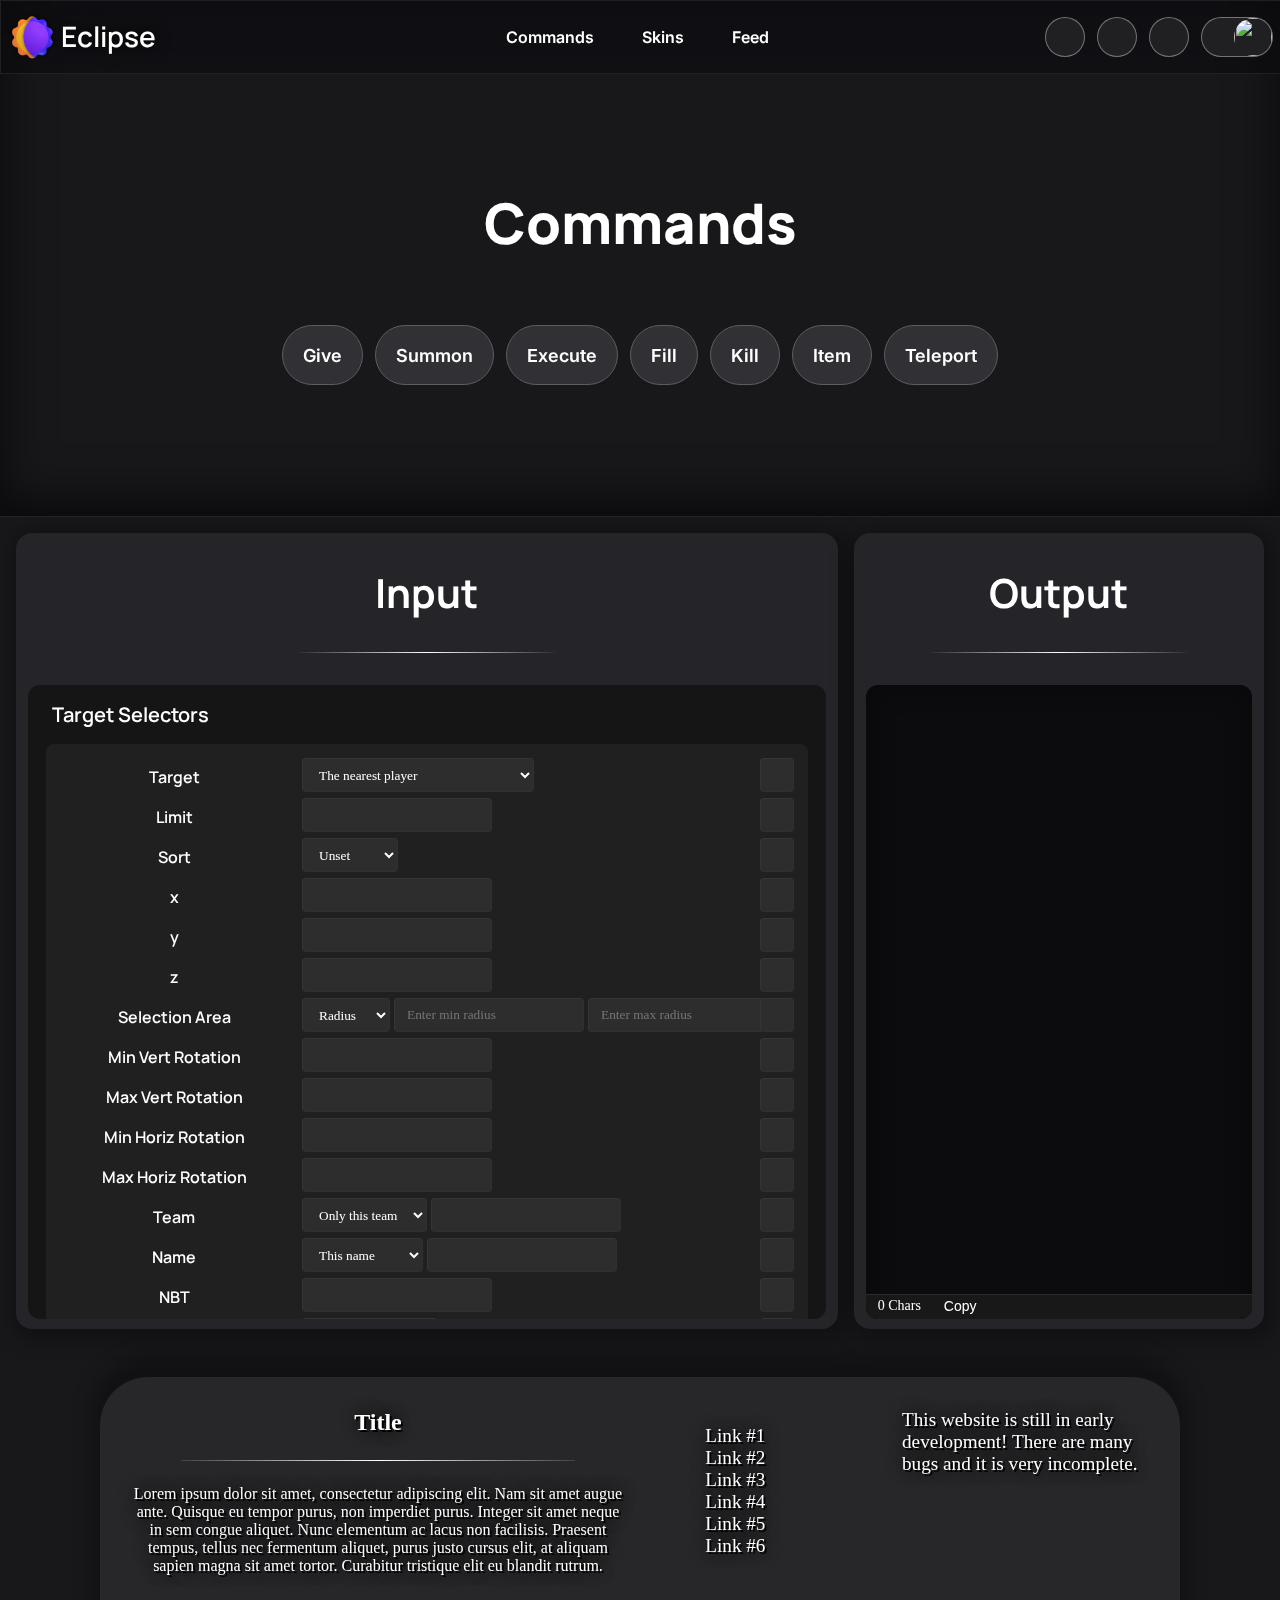
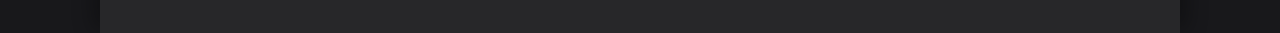
==== index.html @ 97fd84b8 "Commit" ====
<!DOCTYPE html>
<html lang="en">
<head>
  <!-- Meta -->
  <meta charset="UTF-8">
  <meta name="viewport" content="width=device-width, initial-scale=1.0">
  <meta name="description" content="Minecraft: Command Generators, Skins, Servers, Texture Pack and More!">
  <meta name="author" content="Alexander499">
  <meta name="keywords" content="Minecraft, Commands, Skins, Servers, Mods, Modpacks, Tools, Text, JSON, Tellraw, Give">

  <!-- Tab -->
  <title>Eclipse</title>
  <link rel="shortcut icon" href="images/Eclipse Logo.png" type="image/x-icon">

  <!-- Fonts -->
  <link rel="preconnect" href="https://fonts.googleapis.com">
  <link rel="preconnect" href="https://fonts.gstatic.com" crossorigin>
  <link href="https://fonts.googleapis.com/css2?family=Inter:wght@100..900&display=swap" rel="stylesheet">
  <link href="https://fonts.googleapis.com/css2?family=Manrope:wght@200..800&display=swap" rel="stylesheet">

  <!-- Styles -->
  <link rel="stylesheet" href="styles/general.css">
  <link rel="stylesheet" href="styles/header.css">
  <link rel="stylesheet" href="styles/hero-section.css">
  <link rel="stylesheet" href="styles/footer.css">
  <link rel="stylesheet" href="styles/flyout.css">
  <link rel="stylesheet" href="styles/style.css">

  <!-- Lists -->
  <script src="lists/flyout-content.js" defer></script>
  <script src="lists/items.js" defer></script>

  <!-- Scripts -->
  <script src="scripts/toggle-custom-input.js" defer></script>
  <script src="scripts/item-input.js" defer></script>
  <script src="scripts/textarea.js" defer></script>
  <script src="scripts/flyout.js" defer></script>
  <script src="scripts/score-objectives-box.js" defer></script>
  <script src="scripts/command-generation.js" defer></script>
  <script src="scripts/script.js" defer></script>

  <!-- No Script -->
  <noscript>Either you have disabled JavaScript or your browser doesn't support it. Get a new Browser like Google Chrome, Microsoft Edge, Safari, Mozilla Firefox, Opera</noscript>
</head>
<body>
  <header>
    <div class="header-content">
      <div class="header-left">
        <button>
          <img src="images/Eclipse Logo.png">
          <p>Eclipse</p>
        </button>
      </div>
      <div class="header-center">
        <div class="header-center-button-selected"><a>Commands</a></div>
        <div><a>Skins</a></div>
        <div><a>Feed</a></div>
      </div>
      <div class="header-right">
        <button class="header-right-button"><p>&#xEA8F;</p></button>
        <button class="header-right-button"><p>&#xF6FA;</p></button>
        <button class="header-right-button"><p>&#xE793;</p></button>
        <button class="profile-and-navigation-button">
          <div class="profile-and-navigation-button-icon"><p>&#xE700;</p></div>
          <div class="profile-and-navigation-button-skin-image-container">
            <img src="https://minotar.net/helm/846e879e7c35462d8c9d8831bbb843b9/100.png">
          </div>
        </button>
      </div>
    </div>
  </header>
  <main>
    <div class="hero-section">
      <h1>Commands</h1>
      <div>
        <div><button><p>Give</p></button></div>
        <div><button><p>Summon</p></button></div>
        <div><button><p>Execute</p></button></div>
        <div><button><p>Fill</p></button></div>
        <div><button><p>Kill</p></button></div>
        <div><button><p>Item</p></button></div>
        <div><button><p>Teleport</p></button></div>
      </div>
    </div>
    <div class="main-section">
      <div class="command-input-section">
        <h2>Input</h2>
        <div class="separator"></div>
        <div class="input-inner">
          <h3>Target Selectors</h3>
          <div>
            <div>
              <div class="input-inner-category-name"><p>Target</p></div>
              <div class="input-inner-category-input">
                <select id="dropdownTarget" onchange="toggleCustomInputTarget()">
                  <option value="theNearestPlayer">The nearest player</option>
                  <option value="aRandomPlayer">A random player</option>
                  <option value="allPlayers">All players</option>
                  <option value="allEntities">All Entities</option>
                  <option value="theEntityExecutingTheCommand">The entity executing the command</option>
                  <option value="playerName">Player name</option>
                </select>
                <input type="text" id="inputTarget" class="input-inner-category-input-input" placeholder="Enter player name">
              </div>
              <button class="input-inner-category-info segoe-fluent-icons" onclick="toggleFlyout('targetSelectors.target')">&#xE897;</button>
            </div>
            <div>
              <div class="input-inner-category-name"><p>Limit</p></div>
              <div class="input-inner-category-input"><input id="inputLimit" type="number"></div>
              <button class="input-inner-category-info segoe-fluent-icons" onclick="toggleFlyout('targetSelectors.limit')">&#xE897;</button>
            </div>
            <div>
              <div class="input-inner-category-name"><p>Sort</p></div>
              <div class="input-inner-category-input">
                <select id="dropdownSort">
                  <option value="unset">Unset</option>
                  <option value="nearest">Nearest</option>
                  <option value="furthest">Furthest</option>
                  <option value="random">Random</option>
                  <option value="arbitrary">Arbitrary</option>
                </select>
              </div>
              <button class="input-inner-category-info segoe-fluent-icons" onclick="toggleFlyout('targetSelectors.sort')">&#xE897;</button>
            </div>
            <div>
              <div class="input-inner-category-name"><p>x</p></div>
              <div class="input-inner-category-input"><input id="inputX" type="number"></div>
              <button class="input-inner-category-info segoe-fluent-icons" onclick="toggleFlyout('targetSelectors.x')">&#xE897;</button>
            </div>
            <div>
              <div class="input-inner-category-name"><p>y</p></div>
              <div class="input-inner-category-input"><input id="inputY" type="number"></div>
              <button class="input-inner-category-info segoe-fluent-icons" onclick="toggleFlyout('targetSelectors.y')">&#xE897;</button>
            </div>
            <div>
              <div class="input-inner-category-name"><p>z</p></div>
              <div class="input-inner-category-input"><input id="inputZ" type="number"></div>
              <button class="input-inner-category-info segoe-fluent-icons" onclick="toggleFlyout('targetSelectors.z')">&#xE897;</button>
            </div>
            <div>
              <div class="input-inner-category-name"><p>Selection Area</p></div>
              <div class="input-inner-category-input">
                <select id="dropdownSelectionArea" onchange="toggleCustomInputSelectionArea()">
                  <option value="radius">Radius</option>
                  <option value="volume">Volume</option>
                </select>
                <input type="number" id="inputSelectionArea" class="input-inner-category-input-input" placeholder="Enter min radius">
                <input type="number" id="inputSelectionAreaTwo" class="input-inner-category-input-input" placeholder="Enter max radius">
                <input type="number" id="inputSelectionAreaThree" class="input-inner-category-input-input" placeholder="Enter positive x direction">
                <input type="number" id="inputSelectionAreaFour" class="input-inner-category-input-input" placeholder="Enter positive y direction">
                <input type="number" id="inputSelectionAreaFive" class="input-inner-category-input-input" placeholder="Enter positive z direction">
              </div>
              <button class="input-inner-category-info segoe-fluent-icons" onclick="toggleFlyout('')">&#xE897;</button>
            </div>
            <div>
              <div class="input-inner-category-name"><p>Min Vert Rotation</p></div>
              <div class="input-inner-category-input"><input id="inputMinVertRotation" type="number"></div>
              <button class="input-inner-category-info segoe-fluent-icons" onclick="toggleFlyout('')">&#xE897;</button>
            </div>
            <div>
              <div class="input-inner-category-name"><p>Max Vert Rotation</p></div>
              <div class="input-inner-category-input"><input id="inputMaxVertRotation" type="number"></div>
              <button class="input-inner-category-info segoe-fluent-icons" onclick="toggleFlyout('')">&#xE897;</button>
            </div>
            <div>
              <div class="input-inner-category-name"><p>Min Horiz Rotation</p></div>
              <div class="input-inner-category-input"><input id="inputMinHorizRotation" type="number"></div>
              <button class="input-inner-category-info segoe-fluent-icons" onclick="toggleFlyout('')">&#xE897;</button>
            </div>
            <div>
              <div class="input-inner-category-name"><p>Max Horiz Rotation</p></div>
              <div class="input-inner-category-input"><input id="inputMaxHorizRotation" type="number"></div>
              <button class="input-inner-category-info segoe-fluent-icons" onclick="toggleFlyout('')">&#xE897;</button>
            </div>
            <div>
              <div class="input-inner-category-name"><p>Team</p></div>
              <div class="input-inner-category-input">
                <select id="dropdownTeam">
                  <option value="onlyThisTeam">Only this team</option>
                  <option value="notThisTeam">Not this team</option>
                  <option value="onAnyTeam">On any team</option>
                  <option value="notAnyTeam">Not any team</option>
                </select>
                <div class="input-inner-category-input"><input id="inputTeam" type="text"></div>
              </div>
              <button class="input-inner-category-info segoe-fluent-icons" onclick="toggleFlyout('')">&#xE897;</button>
            </div>
            <div>
              <div class="input-inner-category-name"><p>Name</p></div>
              <div class="input-inner-category-input">
                <select id="dropdownName">
                  <option value="thisName">This name</option>
                  <option value="notThisName">Not this name</option>
                </select>
                <div class="input-inner-category-input"><input id="inputName" type="text"></div>
              </div>
              <button class="input-inner-category-info segoe-fluent-icons" onclick="toggleFlyout('')">&#xE897;</button>
            </div>
            <div>
              <div class="input-inner-category-name"><p>NBT</p></div>
              <div class="input-inner-category-input"><input id="inputNbt" type="text"></div>
              <button class="input-inner-category-info segoe-fluent-icons" onclick="toggleFlyout('')">&#xE897;</button>
            </div>
            <div>
              <div class="input-inner-category-name"><p>Game Mode</p></div>
              <div class="input-inner-category-input">
                <select id="dropdownGameMode" onchange="toggleCustomInputGameMode()">
                  <option value="anyGameMode">Any game mode</option>
                  <option value="survival">Survival</option>
                  <option value="creative">Creative</option>
                  <option value="adventure">Adventure</option>
                  <option value="spectator">Spectator</option>
                </select>
                <label id="checkboxGameMode" class="checkbox-container">
                  <input type="checkbox" id="inputGameMode" class="input-inner-category-input-input">
                  <span class="checkmark"></span>
                  <p>Invert</p>
                </label>
              </div>
              <button class="input-inner-category-info segoe-fluent-icons" onclick="toggleFlyout('')">&#xE897;</button>
            </div>
            <div>
              <div class="input-inner-category-name"><p>Min XP Level</p></div>
              <div class="input-inner-category-input"><input id="inputMinXpLevel" type="number"></div>
              <button class="input-inner-category-info segoe-fluent-icons" onclick="toggleFlyout('')">&#xE897;</button>
            </div>
            <div>
              <div class="input-inner-category-name"><p>Max XP Level</p></div>
              <div class="input-inner-category-input"><input id="inputMaxXpLevel" type="number"></div>
              <button class="input-inner-category-info segoe-fluent-icons" onclick="toggleFlyout('')">&#xE897;</button>
            </div>
            <div>
              <div class="input-inner-category-name"><p>Advancements</p></div>
              <div class="input-inner-category-input"><input id="inputAdvancements" type="text"></div>
              <button class="input-inner-category-info segoe-fluent-icons" onclick="toggleFlyout('')">&#xE897;</button>
            </div>
            <div>
              <div class="input-inner-category-name"><p>Tags</p></div>
              <div class="input-inner-category-input"><input id="inputTags" type="text"></div>
              <button class="input-inner-category-info segoe-fluent-icons" onclick="toggleFlyout('')">&#xE897;</button>
            </div>
            <div>
              <div class="input-inner-category-name"><p>Predicates</p></div>
              <div class="input-inner-category-input"><input id="inputPredicates" type="text"></div>
              <button class="input-inner-category-info segoe-fluent-icons" onclick="toggleFlyout('')">&#xE897;</button>
            </div>
            <div>
              <div class="input-inner-category-name"><p>Score Objectives</p></div>
              <div class="input-inner-category-input">
                <button id="addScoreObjectivesBoxButton" class="input-inner-category-input-button segoe-fluent-icons">&#xE710;</button>
              </div>
              <button class="input-inner-category-info segoe-fluent-icons" onclick="toggleFlyout('')">&#xE897;</button>
            </div>
            <div id="scoreObjectivesBoxContainer" class="score-objectives-box-main"></div>
          </div>
          <h3>Item</h3>
          <div class="command-input-section-item">
            <div>
              <div class="input-inner-category-name"><p>Item</p></div>
              <div class="input-inner-category-input">
                <select id="dropdownItem" onchange="toggleCustomInputSort()"></select>
              </div>
              <button class="input-inner-category-info segoe-fluent-icons" onclick="toggleFlyout('item.item')">&#xE897;</button>
            </div>
            <div>
              <div class="input-inner-category-name"><p>Count</p></div>
              <div class="input-inner-category-input"><input id="inputCount" type="number"></div>
              <button class="input-inner-category-info segoe-fluent-icons" onclick="toggleFlyout('item.count')">&#xE897;</button>
            </div>
            <div>
              <div class="input-inner-category-name"><p>Max Stack Size</p></div>
              <div class="input-inner-category-input"><input id="inputMaxStackSize" type="number"></div>
              <button class="input-inner-category-info segoe-fluent-icons" onclick="toggleFlyout('item.maxStackSize')">&#xE897;</button>
            </div>
            <div>
              <div class="input-inner-category-name"><p>Custom Name</p></div>
              <div class="input-inner-category-input"><input id="inputCustomName" type="text"></div>
              <button class="input-inner-category-info segoe-fluent-icons" onclick="toggleFlyout('')">&#xE897;</button>
            </div>
            <div>
              <div class="input-inner-category-name"><p>Item Name</p></div>
              <div class="input-inner-category-input"><input id="inputItemName" type="text"></div>
              <button class="input-inner-category-info segoe-fluent-icons" onclick="toggleFlyout('')">&#xE897;</button>
            </div>
            <div>
              <div class="input-inner-category-name"><p>Lore Name</p></div>
              <div class="input-inner-category-input"><input id="inputLoreName" type="text"></div>
              <button class="input-inner-category-info segoe-fluent-icons" onclick="toggleFlyout('')">&#xE897;</button>
            </div>
            <div>
              <div class="input-inner-category-name"><p>Max Damage</p></div>
              <div class="input-inner-category-input"><input id="inputMaxDamage" type="text"></div>
              <button class="input-inner-category-info segoe-fluent-icons" onclick="toggleFlyout('')">&#xE897;</button>
            </div>
            <div>
              <div class="input-inner-category-name"><p>Damage</p></div>
              <div class="input-inner-category-input"><input id="inputDamage" type="text"></div>
              <button class="input-inner-category-info segoe-fluent-icons" onclick="toggleFlyout('')">&#xE897;</button>
            </div>
            <div>
              <div class="input-inner-category-name"><p>Repair Cost</p></div>
              <div class="input-inner-category-input"><input id="inputRepairCost" type="text"></div>
              <button class="input-inner-category-info segoe-fluent-icons" onclick="toggleFlyout('')">&#xE897;</button>
            </div>
            <div>
              <div class="input-inner-category-name"><p>Unbreakable</p></div>
              <div class="input-inner-category-input">
                <select id="dropdownUnbreakable">
                  <option value="unset">Unset</option>
                  <option value="unset">True</option>
                  <option value="false">False</option>
                </select>
              </div>
              <button class="input-inner-category-info segoe-fluent-icons" onclick="toggleFlyout('')">&#xE897;</button>
            </div>
            <div>
              <div class="input-inner-category-name"><p>Show In Tooltip</p></div>
              <div class="input-inner-category-input">
                <select id="dropdownShowInTooltip">
                  <option value="unset">Unset</option>
                  <option value="unset">True</option>
                  <option value="false">False</option>
                </select>
              </div>
              <button class="input-inner-category-info segoe-fluent-icons" onclick="toggleFlyout('')">&#xE897;</button>
            </div>
            <div>
              <div class="input-inner-category-name"><p>Fire Resistant</p></div>
              <div class="input-inner-category-input">
                <select id="dropdownFireResistant">
                  <option value="unset">Unset</option>
                  <option value="unset">True</option>
                  <option value="false">False</option>
                </select>
              </div>
              <button class="input-inner-category-info segoe-fluent-icons" onclick="toggleFlyout('')">&#xE897;</button>
            </div>
            <div>
              <div class="input-inner-category-name"><p>Rarity</p></div>
              <div class="input-inner-category-input">
                <select id="dropdownRarity">
                  <option value="unset">Unset</option>
                  <option value="common">Common</option>
                  <option value="uncommon">Uncommon</option>
                  <option value="rare">Rare</option>
                  <option value="epic">Epic</option>
                </select>
              </div>
              <button class="input-inner-category-info segoe-fluent-icons" onclick="toggleFlyout('')">&#xE897;</button>
            </div>
            <div>
              <div class="input-inner-category-name"><p>Custom Model Data</p></div>
              <div class="input-inner-category-input"><input id="inputCustomModelData" type="text"></div>
              <button class="input-inner-category-info segoe-fluent-icons" onclick="toggleFlyout('')">&#xE897;</button>
            </div>
            <div>
              <div class="input-inner-category-name"><p>Custom Data</p></div>
              <div class="input-inner-category-input"><input id="inputCustomData" type="text"></div>
              <button class="input-inner-category-info segoe-fluent-icons" onclick="toggleFlyout('')">&#xE897;</button>
            </div>
            <div>
              <div class="input-inner-category-name"><p>Hide Tooltip</p></div>
              <div class="input-inner-category-input">
                <select id="dropdownHideTooltip">
                  <option value="unset">Unset</option>
                  <option value="unset">True</option>
                  <option value="false">False</option>
                </select>
              </div>
              <button class="input-inner-category-info segoe-fluent-icons" onclick="toggleFlyout('')">&#xE897;</button>
            </div>
            <div>
              <div class="input-inner-category-name"><p>Hide Additional Tooltip</p></div>
              <div class="input-inner-category-input">
                <select id="dropdownHideAdditionalTooltip">
                  <option value="unset">Unset</option>
                  <option value="unset">True</option>
                  <option value="false">False</option>
                </select>
              </div>
              <button class="input-inner-category-info segoe-fluent-icons" onclick="toggleFlyout('')">&#xE897;</button>
            </div>
            <div>
              <div class="input-inner-category-name"><p>Can Place On</p></div>
              <div class="input-inner-category-input"><input id="inputCanPlaceOn" type="text"></div>
              <button class="input-inner-category-info segoe-fluent-icons" onclick="toggleFlyout('')">&#xE897;</button>
            </div>
            <div>
              <div class="input-inner-category-name"><p>Can Break</p></div>
              <div class="input-inner-category-input"><input id="inputCanBreak" type="text"></div>
              <button class="input-inner-category-info segoe-fluent-icons" onclick="toggleFlyout('')">&#xE897;</button>
            </div>
            <div>
              <div class="input-inner-category-name"><p>Enchantments</p></div>
              <div class="input-inner-category-input"><input id="inputEnchantments" type="text"></div>
              <button class="input-inner-category-info segoe-fluent-icons" onclick="toggleFlyout('')">&#xE897;</button>
            </div>
            <div>
              <div class="input-inner-category-name"><p>Food</p></div>
              <div class="input-inner-category-input"><input id="inputFood" type="text"></div>
              <button class="input-inner-category-info segoe-fluent-icons" onclick="toggleFlyout('')">&#xE897;</button>
            </div>
            <div>
              <div class="input-inner-category-name"><p>Jukebox Playable</p></div>
              <div class="input-inner-category-input"><input id="inputJukeboxPlayable" type="text"></div>
              <button class="input-inner-category-info segoe-fluent-icons" onclick="toggleFlyout('')">&#xE897;</button>
            </div>
            <div>
              <div class="input-inner-category-name"><p>Tool</p></div>
              <div class="input-inner-category-input"><input id="inputTool" type="text"></div>
              <button class="input-inner-category-info segoe-fluent-icons" onclick="toggleFlyout('')">&#xE897;</button>
            </div>
            <div>
              <div class="input-inner-category-name"><p>Attribute Modifiers</p></div>
              <div class="input-inner-category-input"><input id="inputAttributeModifiers" type="text"></div>
              <button class="input-inner-category-info segoe-fluent-icons" onclick="toggleFlyout('')">&#xE897;</button>
            </div>
            <div>
              <div class="input-inner-category-name"><p>Block State</p></div>
              <div class="input-inner-category-input"><input id="inputBlockState" type="text"></div>
              <button class="input-inner-category-info segoe-fluent-icons" onclick="toggleFlyout('')">&#xE897;</button>
            </div>
            <!-- More item options. -->
          </div>
        </div>
      </div>
      <div class="command-output-section">
        <h2>Output</h2>
        <div class="separator"></div>
        <div class="output-inner">
          <textarea id="outputTextarea" disabled oninput="updateCharCount()" maxlength="32500"></textarea>
          <div class="output-inner-bottom">
            <p id="charCountOutput">0 Chars</p>
            <button id="copyOutputButton" onClick="copyOutput()">
              <p class="segoe-fluent-icons">&#xE8C8;</p>
              <p>Copy</p>
            </button>
          </div>
        </div>
      </div>
    </div>
  </main>
  <footer>
    <div class="footer-about">
      <h2>Title</h2>
      <div class="footer-separator"></div>
      <p>Lorem ipsum dolor sit amet, consectetur adipiscing elit. Nam sit amet augue ante. Quisque eu tempor purus, non imperdiet purus. Integer sit amet neque in sem congue aliquet. Nunc elementum ac lacus non facilisis. Praesent tempus, tellus nec fermentum aliquet, purus justo cursus elit, at aliquam sapien magna sit amet tortor. Curabitur tristique elit eu blandit rutrum.</p>
    </div>
    <div class="footer-links">
      <div><a>Link #1</a></div>
      <div><a>Link #2</a></div>
      <div><a>Link #3</a></div>
      <div><a>Link #4</a></div>
      <div><a>Link #5</a></div>
      <div><a>Link #6</a></div>
    </div>
    <div class="footer-information">
      <p>This website is still in early development! There are many bugs and it is very incomplete.</p>
    </div>
  </footer>
  <div id="flyout" class="flyout">
    <div id="flyoutContent" class="flyout-content"></div>
    <div class="flyout-buttons">
      <button id="flyoutLinkContent"><a target="_blank">Learn more</a></button>
      <button onclick="hideFlyout()">Close</button>
    </div>
  </div>
</body>
</html>
---- styles/general.css ----
* {
  margin: 0;
  padding: 0;
  z-index: 10;
  outline: none;
}

.segoe-fluent-icons {
  font-family: Segoe Fluent Icons;
}

body {
  background-color: #18181b;
  color: white;
}
---- styles/header.css ----
header {
  z-index: 15;
  position: fixed;
  height: 72px;
  width: 100%;
  backdrop-filter: blur(20px) saturate(2) brightness(0.67);
  background: var(--color-base-050);
  border: 1px;
  border-color: #202023;
  border-style: solid;
  display: flex;
  justify-content: center;
  overflow-x: scroll;
  overflow-y: hidden;
}

header::-webkit-scrollbar {
  height: 8px;
}

.header-content {
  height: 72px;
  width: min(100%, 1280px);
  display: flex;
  justify-content: space-between;
}

.header-content > div {
  display: flex;
}

.header-left {
  width: 228px;
}

.header-left > button {
  display: flex;
  background-color: transparent;
  border: none;
  margin-left: 8px;
  transition-duration: 500ms;
}

.header-left > button:hover {
  transform: scale(1.05);
}

.header-left > button:active {
  transform: scale(0.95);
}

.header-left > button > img {
  height: 48px;
  width: 48px;
  margin-top: 12px;
  transition-duration: 500ms;
}

.header-left > button:hover > img {
  transform: rotate(-25deg);
}

.header-left > button > p {
  color: white;
  font-family: Manrope;
  font-size: 28px;
  font-weight: 600;
  margin-top: 16px;
  margin-left: 4px;
  text-shadow: 0 0 16px black;
}

.header-center {
  width: 500px;
  display: flex;
  flex-direction: row;
  justify-content: center;
}

.header-center > div {
  height: 40px;
  padding: 0 16px;
  border-radius: 20px;
  margin: 16px 8px;
  transition-duration: 200ms;
}

.header-center a {
  font-family: Inter;
  color: white;
  font-weight: 600;
  font-size: 16px;
  line-height: 40px;
  cursor: pointer;
}

.header-center > div::after {
  height: 2px;
  width: 0;
  margin-top: -4px;
  margin-left: 50%;
  background-color: white;
  content: "";
  display: block;
  border-radius: 4px;
  transition-duration: 200ms;
}

.header-center > div:hover::after {
  width: 16px;
  margin-left: calc(50% - 8px);
}

.header-center > div:active::after {
  width: 24px;
  margin-left: calc(50% - 12px);
}

.header-right {
  margin-top: 16px;
  margin-right: 8px;
}

.header-right-button {
  height: 40px;
  width: 40px;
  margin-right: 12px;
  background-color: #202023;
  border-radius: 20px;
  border: rgba(200, 200, 200, 0.5) 1px solid;
  cursor: pointer;
  transition-duration: 200ms;
}

.header-right-button > p {
  color: white;
  font-family: Segoe Fluent Icons;
  font-size: 16px;
}

.profile-and-navigation-button {
  height: 40px;
  width: 72px;
  background-color: #202023;
  border-radius: 20px;
  border: rgba(200, 200, 200, 0.5) 1px solid;
  display: flex;
  justify-content: space-between;
  cursor: pointer;
  transition-duration: 200ms;
}

.profile-and-navigation-button-icon {
  color: white;
  font-family: Segoe Fluent Icons;
  font-size: 16px;
  margin-top: 12px;
  margin-left: 12px;
}

.profile-and-navigation-button-skin-image-container > img {
  height: 38px;
  width: 38px;
  border-radius: 50%;
}

.profile-and-navigation-button:hover,
.header-right-button:hover {
  transform: scale(1.1);
}

.profile-and-navigation-button:active,
.header-right-button:active {
  transform: scale(0.95);
}
---- styles/hero-section.css ----
.hero-section {
  height: 460px;
  padding-top: 56px;
  /* background: linear-gradient(175deg, rgba(82,0,91,1) 0%, rgba(67,0,91,1) 23%, rgba(0,129,140,1) 100%); */
  background-image: url("https://ccdn.g-portal.com/blog_graphic_minecraft_kirsch_3_87fea89966.png");
  background-position: center; /* Center the image */
  background-repeat: no-repeat; /* Do not repeat the image */
  background-size: cover; /* Resize the background image to cover the entire container */
  backdrop-filter: blur(20px);
  border-bottom-color: rgba(39, 39, 39, 0.9);
  border-bottom-width: 1px;
  border-bottom-style: solid;
  box-shadow: inset 0px -12px 50px 0 rgba(0,0,0,0.67);
}

.hero-section h1 {
  text-align: center;
  font-size: 56px;
  font-family: Manrope;
  font-weight: 900;
  margin-top: 128px;
}

.hero-section > div {
  display: flex;
  flex-direction: row;
  justify-content: center;
  margin-top: 64px;
  overflow: auto;
}

.hero-section > div > div > button {
  height: 60px;
  border-radius: 30px;
  border-width: 1px;
  border-style: solid;
  border-color: #5c5c62;
  padding: 0 20px;
  margin: 0 6px;
  background-color: #303035;
  transition-duration: 200ms;
}

.hero-section > div > div > button:hover {
  background-color: #4d4d57;
  cursor: pointer;
}

.hero-section > div > div > button:active {
  background-color: #18181b;
}

.hero-section > div > div > button > p {
  color: white;
  font-size: 18px;
  font-weight: 600;
  font-family: Inter;
}
---- styles/footer.css ----
footer {
    height: 192px;
    width: min(calc(100% - 264px), calc(1280px - 264px));
    margin-left: max(100px, calc((100% - 1280px + 200px) / 2));
    background: url("https://skinmc.net/img/headers/bubbletea.jpg");
    background-position: bottom; /* Center the image */
    background-repeat: no-repeat; /* Do not repeat the image */
    background-size: cover; /* Resize the background image to cover the entire container */
    background-color: #272729;
    margin-top: 32px;
    border-radius: 48px 48px 0 0;
    box-shadow: 0px -12px 20px 8px rgba(0,0,0,0.3);
    padding: 32px;
    display: flex;
    font-family: Minecraft;
    cursor: default;
}

.footer-about {
  width: 50%;
  text-align: center;
}

.footer-separator {
  height: 1px;
  width: 80%;
  margin: 24px 10%;
  background: linear-gradient(359deg, rgba(255,255,255,0) 0%, rgba(255,255,255,1) 50%, rgba(255,255,255,0) 100%);
}

.footer-links {
  font-size: 120%;
  width: 20%;
  margin-top: 16px;
  margin-left: 8%;
}

.footer-links a:hover {
  text-decoration: underline;
  cursor: pointer;
}

.footer-information {
  width: 25%;
  font-size: 120%;
}

footer p,
footer h2,
footer a {
  text-shadow: 2px 2px 0 black, 0 0 16px black;
}

footer p::selection,
footer h2::selection,
footer a::selection {
  background: rgba(173, 216, 230, 0.1);
}
---- styles/flyout.css ----
.flyout {
    width: 248px;
    position: fixed;
    bottom: 24px;
    left: 50%;
    border-width: 1px;
    border-style: solid;
    border-top-color: #353535;
    border-right-color: #303030;
    border-bottom-color: #303030;
    border-left-color: #353535;
    background-color: #2e2e2e;
    box-shadow: 0 0 10px rgba(0,0,0,0.1);
    color: white;
    border-radius: 8px;
    font-family: Segoe UI;
    z-index: 1000;
    display: none;
    transform: translateX(-50%) scale(0);
    transition: transform 0.3s ease;
}

.flyout.show {
    display: block;
    transform: translateX(-50%) scale(1);
}

.flyout::before {
    position: absolute;
    top: -10px;
    left: 50%;
    transform: translateX(-50%);
    border-width: 10px;
    border-style: solid;
    border-color: transparent transparent #fff transparent;
    z-index: 1001;
}

.flyout-buttons {
  margin-left: 8px;
  margin-bottom: 12px;
  margin-top: 12px;
}

.flyout button {
  height: 32px;
  width: calc(50% - 12px);
  margin-left: 4px;
  border-width: 1px;
  border-style: solid;
  border-top-color: #353535;
  border-right-color: #303030;
  border-bottom-color: #303030;
  border-left-color: #353535;
  background-color: #3a3a3a;
  color: white;
  border-radius: 8px;
  padding-left: 10px;
  padding-right: 14px;
  transition-duration: 200ms;
}

.flyout button:hover {
  background-color: #414141;
}

.flyout button:active {
  background-color: #272727;
}

.flyout a {
  color: white;
  text-decoration: none;
}

.flyout-content {
  width: calc(100% - 24px);
  margin-top: 6px;
  margin-left: 12px;
}
---- styles/style.css ----
.main-section {
  width: 100%;
  display: flex;
  margin-top: 16px;
  padding-bottom: 16px;
}

.main-section > div {
  border-radius: 16px;
  background-color: #242429;
  box-shadow: 4px 4px 20px 8px rgba(0,0,0,0.3);
}

.command-input-section {
  height: calc(100vh - 72px - 32px);
  width: 66.7vw;
  margin-left: 16px;
  margin-right: 8px;
}

.command-output-section {
  height: calc(100vh - 72px - 32px);
  width: 33.3vw;
  margin-left: 8px;
  margin-right: 16px;
}

.main-section > div > h2 {
  text-align: center;
  font-size: 40px;
  font-family: Manrope;
  font-weight: 700;
  margin-top: 32px;
  margin-bottom: 32px;
}

.main-section > div .separator {
  height: 1px;
  width: 20vw;
  background: linear-gradient(355deg, rgba(255,255,255,0) 0%, rgba(255,255,255,1) 50%, rgba(255,255,255,0) 100%);
  margin-left: auto;
  margin-right: auto;
}

.output-inner {
  height: calc(100% - 137px - 25px);
  width: calc(100% - 24px);
  background-color: #0c0c0e;
  margin-top: 32px;
  margin-left: 12px;
  border-radius: 12px;
  box-shadow: inset 0px 0px 20px 10px rgba(0,0,0,0.2);
}

.output-inner > textarea {
  border-radius: 12px;
  border: none;
  height: calc(100% - 29px - 12px);
  width: 100%;
  background-color: transparent;
  resize: none;
  color: white;
  font-family: Consolas;
  font-size: 20px;
  padding-top: 12px;
}

.output-inner-bottom {
  height: 24px;
  width: 100%;
  background-color: #181818;
  border-bottom-right-radius: 12px;
  border-bottom-left-radius: 12px;
  border-top-width: 1px;
  border-top-style: solid;
  border-top-color: #2b2b2b;
  display: flex;
  align-items: center;
  font-size: 14px;
  font-family: Segoe UI;
}

.output-inner-bottom > p {
  padding-bottom: 3px;
  padding-left: 12px;
}

.output-inner-bottom > button {
  border: none;
  height: 100%;
  display: flex;
  text-align: center;
  background-color: transparent;
  cursor: pointer;
  color: white;
  align-items: center;
  margin-left: 8px;
  padding-bottom: 2px;
  font-size: 14px;
  transition-duration: 100ms;
}

.output-inner-bottom > button:hover {
  margin-left: 6px;
  font-size: 15px;
}

.output-inner-bottom > button:active {
  margin-left: 8px;
  font-size: 14px;
}

.output-inner-bottom > button p:not(.segoe-fluent-icons)  {
  margin-left: 4px;
}

.input-inner {
  height: calc(100% - 137px - 25px);
  width: calc(100% - 24px);
  background-color: #151515;
  margin-top: 32px;
  margin-left: 12px;
  border-radius: 12px;
  overflow: auto;
}

.input-inner h3 {
  text-align: left;
  font-size: 20px;
  font-family: Manrope;
  font-weight: 600;
  padding-top: 16px;
  margin-left: 24px;
  margin-bottom: 16px;
}

.input-inner > div {
  height: auto;
  width: calc(100% - 24px - 12px);
  background-color: #202020;
  margin-left: 18px;
  border-radius: 8px;
  padding-top: 12px;
  padding-bottom: 12px;
}

.input-inner > div > div:not(.score-objectives-box) {
  display: flex;
}

.input-inner-category-name {
  width: 256px;
  height: 40px;
}

.input-inner-category-name p {
  text-align: center;
  font-size: 16px;
  font-family: Manrope;
  font-weight: 600;
  padding-top: 10px;
}

.input-inner-category-input {
  width: calc(100% - 256px - 48px);
  height: 40px;
  display: flex;
}

.input-inner-category-input > input,
.input-inner-category-input > select {
  height: 32px;
  margin-top: 2px;
  border-width: 1px;
  border-style: solid;
  border-top-color: #353535;
  border-right-color: #303030;
  border-bottom-color: #303030;
  border-left-color: #353535;
  background-color: #2d2d2d;
  color: white;
  border-radius: 4px;
  padding-left: 12px;
  padding-right: 12px;
  font-family: Segoe UI;
  transition-duration: 200ms;
}

.input-inner-category-input > input::-webkit-outer-spin-button,
.input-inner-category-input > input::-webkit-inner-spin-button {
    -webkit-appearance: none;
}

.input-inner-category-input > select {
  height: 34px;
  margin-right: 4px;
}

option {
  background-color: #2d2d2d;
}

.input-inner-category-input-input {
  display: none;
  margin-right: 4px;
}

.input-inner-category-info {
  height: 34px;
  width: 34px;
  margin-top: 2px;
  border-width: 1px;
  border-style: solid;
  border-top-color: #353535;
  border-right-color: #303030;
  border-bottom-color: #303030;
  border-left-color: #353535;
  background-color: #2d2d2d;
  color: white;
  border-radius: 4px;
  padding-left: 10px;
  padding-right: 14px;
  transition-duration: 200ms;
}

.input-inner-category-input > input:hover,
.input-inner-category-input > select:hover,
.input-inner-category-info:hover,
.input-inner-category-input-button:hover,
.score-objectives-box-input-inner-category-info:hover,
.score-objectives-box-input-inner-category-other:hover {
  background-color: #323232;
}

.input-inner-category-input > input:active,
.input-inner-category-input > select:active,
.input-inner-category-info:active,
.input-inner-category-input-button:active,
.score-objectives-box-input-inner-category-info:active,
.score-objectives-box-input-inner-category-other:active {
  background-color: #272727;
}

/* Style the custom checkbox */
.input-inner-category-input .checkmark {
  display: inline-block;
  width: 20px;
  height: 20px;
  border: 1px solid #999999;
  background-color: transparent;
  cursor: pointer;
  vertical-align: middle;
  position: relative;
  border-radius: 4px;
  margin-top: 6px;
  margin-left: 4px;
  transition-duration: 200ms;
}

/* Style the checked state */
.input-inner-category-input input[type=checkbox]:checked + .checkmark {
  background-color: #4cc2ff;
  border: 1px hidden #999999;
  width: 22px;
  height: 22px;
}

/* Hide the checkmark by default */
.input-inner-category-input .checkmark:after {
  content: "";
  position: absolute;
  display: none;
}

/* Show the checkmark when checked */
.input-inner-category-input input[type=checkbox]:checked + .checkmark:after {
  display: block;
}

/* Style the checkmark icon */
.input-inner-category-input .checkmark:after {
  left: 8px;
  top: 5px;
  width: 4px;
  height: 9px;
  border: solid black;
  border-width: 0 1px 1px 0;
  transform: rotate(45deg);
}

.checkbox-container {
  display: none;
}

.checkbox-container p {
  font-family: Segoe UI;
  margin-top: 6px;
  margin-left: 8px;
}

.input-inner-category-input-button {
  height: 34px;
  width: 34px;
  margin-top: 2px;
  border-width: 1px;
  border-style: solid;
  border-top-color: #353535;
  border-right-color: #303030;
  border-bottom-color: #303030;
  border-left-color: #353535;
  background-color: #2d2d2d;
  color: white;
  border-radius: 4px;
  padding-left: 10px;
  padding-right: 14px;
  transition-duration: 200ms;
}

.score-objectives-box-main {
  margin-left: 256px;
}

.score-objectives-box {
  width: 253px;
  height: 120px;
  display: flex;
  margin-right: 6px;
  background-color: red;
  padding-left: 8px;
  padding-right: 8px;
  padding-top: 6px;
  border-radius: 4px;
  border-width: 1px;
  border-style: solid;
  border-top-color: #353535;
  border-right-color: #303030;
  border-bottom-color: #303030;
  border-left-color: #353535;
  background-color: #222222;
}

.score-objectives-box > div {
  display: block;
}

.score-objectives-box > div > div {
  display: flex;
  height: 38px;
}

.score-objectives-box-input-inner-category-input {
  width: 223px;
  height: 40px;
  display: flex;
}


.score-objectives-box-input-inner-category-input > input{
  height: 32px;
  margin-top: 2px;
  border-width: 1px;
  border-style: solid;
  border-top-color: #353535;
  border-right-color: #303030;
  border-bottom-color: #303030;
  border-left-color: #353535;
  background-color: #2d2d2d;
  color: white;
  border-radius: 4px;
  padding-left: 12px;
  padding-right: 12px;
  font-family: Segoe UI;
  transition-duration: 200ms;
}

.score-objectives-box-input-inner-category-input > input::-webkit-outer-spin-button,
.score-objectives-box-input-inner-category-input > input::-webkit-inner-spin-button {
    -webkit-appearance: none;
}

.score-objectives-box-input-inner-category-info,
.score-objectives-box-input-inner-category-other {
  width: 34px;
  margin-top: 2px;
  border-width: 1px;
  border-style: solid;
  border-top-color: #353535;
  border-right-color: #303030;
  border-bottom-color: #303030;
  border-left-color: #353535;
  background-color: #2d2d2d;
  color: white;
  border-radius: 4px;
  padding-left: 10px;
  padding-right: 14px;
  transition-duration: 200ms;
}

.score-objectives-box-input-inner-category-info {
  height: 34px;
  margin-left: -42px;
}

.score-objectives-box-input-inner-category-other {
  height: 53px;
  margin-left: 4px;
  margin-bottom: 2px;
}

@media (max-width: 1248px) {
  .main-section {
    display: block;
  }

  .main-section > div {
    width: calc(100vw - 42px);
    padding-top: 0.01mm;
    margin-left: 16px;
    margin-right: 16px;
  }

  .command-input-section {
    height: calc(60vh - 40px);
  }
  
  .command-output-section {
    height: calc(40vh - 40px);
    margin-top: 16px;
  }
}

.command-input-section-item {
  margin-bottom: 16px
}
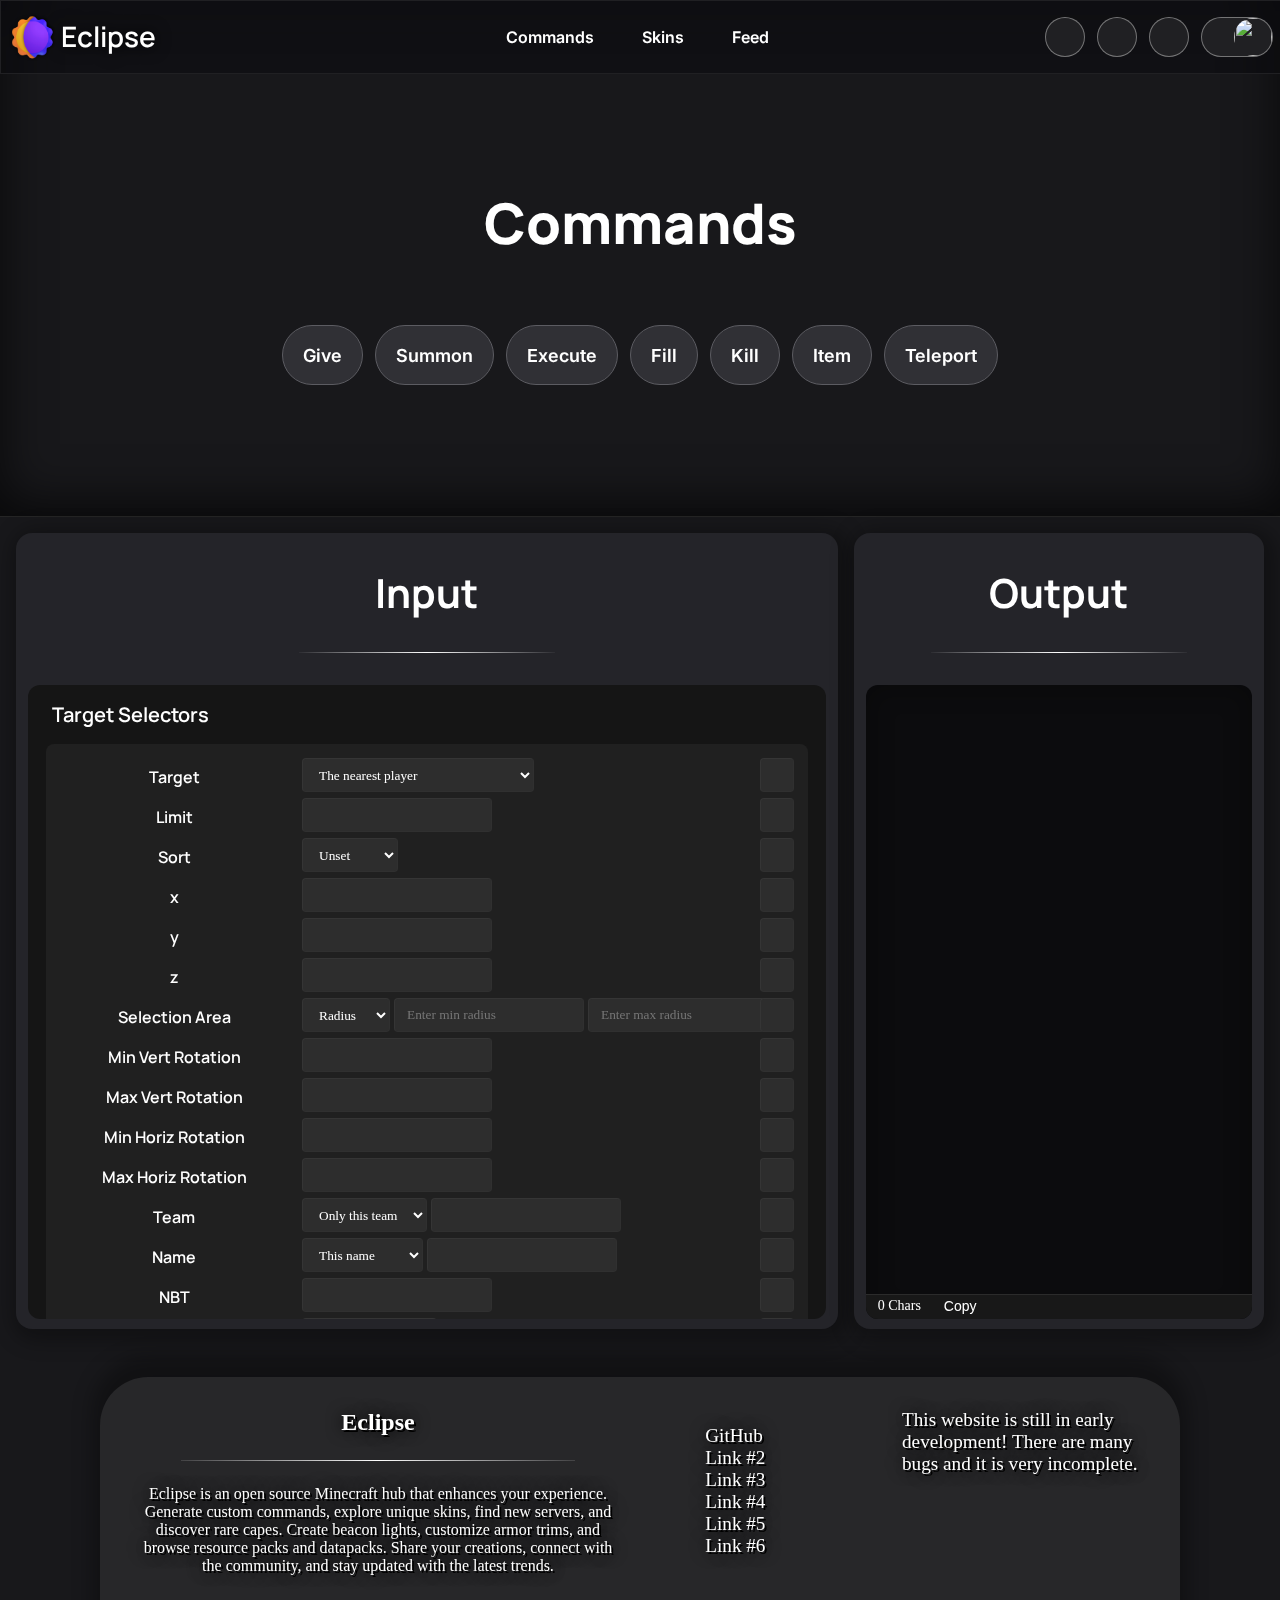
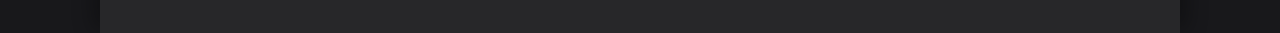
==== commit b25b2526: "Commit" ====
--- a/index.html
+++ b/index.html
@@ -10,7 +10,7 @@
 
   <!-- Tab -->
   <title>Eclipse</title>
-  <link rel="shortcut icon" href="images/Eclipse Logo.png" type="image/x-icon">
+  <link rel="shortcut icon" href="images/eclipse-logo.png" type="image/x-icon">
 
   <!-- Fonts -->
   <link rel="preconnect" href="https://fonts.googleapis.com">
@@ -47,7 +47,7 @@
     <div class="header-content">
       <div class="header-left">
         <button>
-          <img src="images/Eclipse Logo.png">
+          <img src="images/eclipse-logo.png">
           <p>Eclipse</p>
         </button>
       </div>
@@ -442,12 +442,14 @@
   </main>
   <footer>
     <div class="footer-about">
-      <h2>Title</h2>
+      <h2>Eclipse</h2>
       <div class="footer-separator"></div>
-      <p>Lorem ipsum dolor sit amet, consectetur adipiscing elit. Nam sit amet augue ante. Quisque eu tempor purus, non imperdiet purus. Integer sit amet neque in sem congue aliquet. Nunc elementum ac lacus non facilisis. Praesent tempus, tellus nec fermentum aliquet, purus justo cursus elit, at aliquam sapien magna sit amet tortor. Curabitur tristique elit eu blandit rutrum.</p>
+      <p>
+        Eclipse is an open source Minecraft hub that enhances your experience. Generate custom commands, explore unique skins, find new servers, and discover rare capes. Create beacon lights, customize armor trims, and browse resource packs and datapacks. Share your creations, connect with the community, and stay updated with the latest trends.
+      </p>
     </div>
     <div class="footer-links">
-      <div><a>Link #1</a></div>
+      <div><a href="https://github.com/Alexander-499/eclipse">GitHub</a></div>
       <div><a>Link #2</a></div>
       <div><a>Link #3</a></div>
       <div><a>Link #4</a></div>
--- a/styles/footer.css
+++ b/styles/footer.css
@@ -35,6 +35,10 @@
   margin-left: 8%;
 }
 
+.footer-links a:visited {
+  color: white;
+}
+
 .footer-links a:hover {
   text-decoration: underline;
   cursor: pointer;
@@ -49,6 +53,8 @@
 footer h2,
 footer a {
   text-shadow: 2px 2px 0 black, 0 0 16px black;
+  color: white;
+  text-decoration: none;
 }
 
 footer p::selection,
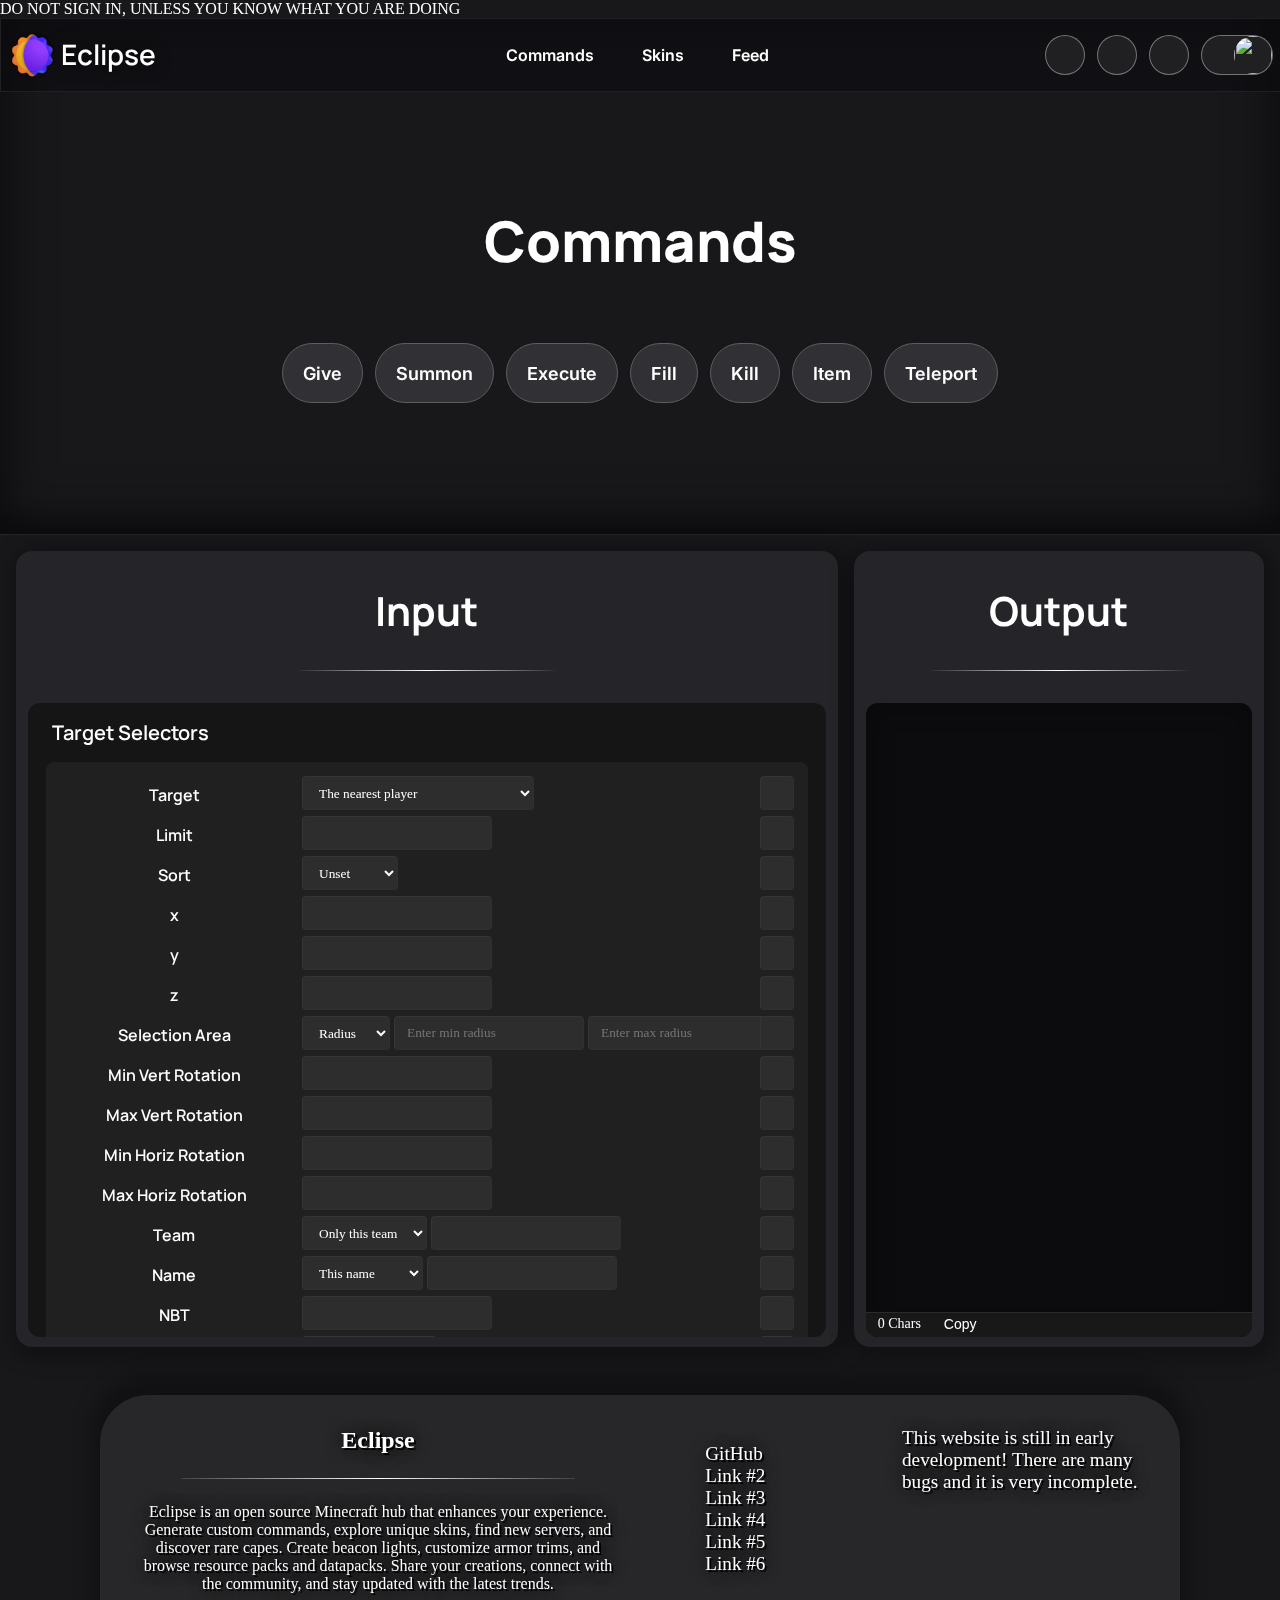
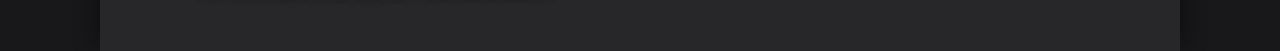
==== commit 70a81615: "Commit" ====
--- a/index.html
+++ b/index.html
@@ -31,6 +31,7 @@
   <script src="lists/items.js" defer></script>
 
   <!-- Scripts -->
+  <script src="https://apis.google.com/js/platform.js" async defer></script>
   <script src="scripts/toggle-custom-input.js" defer></script>
   <script src="scripts/item-input.js" defer></script>
   <script src="scripts/textarea.js" defer></script>
@@ -42,6 +43,9 @@
   <!-- No Script -->
   <noscript>Either you have disabled JavaScript or your browser doesn't support it. Get a new Browser like Google Chrome, Microsoft Edge, Safari, Mozilla Firefox, Opera</noscript>
 </head>
+<meta name="google-signin-client_id" content="277266757368-8safuf3q1u7167oo6chhggrvrhgna4u0.apps.googleusercontent.com">
+<div class="g-signin2" data-onsuccess="onSignIn"></div>
+<p>DO NOT SIGN IN, UNLESS YOU KNOW WHAT YOU ARE DOING</p>
 <body>
   <header>
     <div class="header-content">
--- a/styles/hero-section.css
+++ b/styles/hero-section.css
@@ -2,7 +2,7 @@
   height: 460px;
   padding-top: 56px;
   /* background: linear-gradient(175deg, rgba(82,0,91,1) 0%, rgba(67,0,91,1) 23%, rgba(0,129,140,1) 100%); */
-  background-image: url("https://ccdn.g-portal.com/blog_graphic_minecraft_kirsch_3_87fea89966.png");
+  background-image: url("https://iili.io/dY0Elql.png");
   background-position: center; /* Center the image */
   background-repeat: no-repeat; /* Do not repeat the image */
   background-size: cover; /* Resize the background image to cover the entire container */
--- a/styles/footer.css
+++ b/styles/footer.css
@@ -2,7 +2,7 @@
     height: 192px;
     width: min(calc(100% - 264px), calc(1280px - 264px));
     margin-left: max(100px, calc((100% - 1280px + 200px) / 2));
-    background: url("https://skinmc.net/img/headers/bubbletea.jpg");
+    background: url("https://iili.io/dY0Eas4.jpg");
     background-position: bottom; /* Center the image */
     background-repeat: no-repeat; /* Do not repeat the image */
     background-size: cover; /* Resize the background image to cover the entire container */
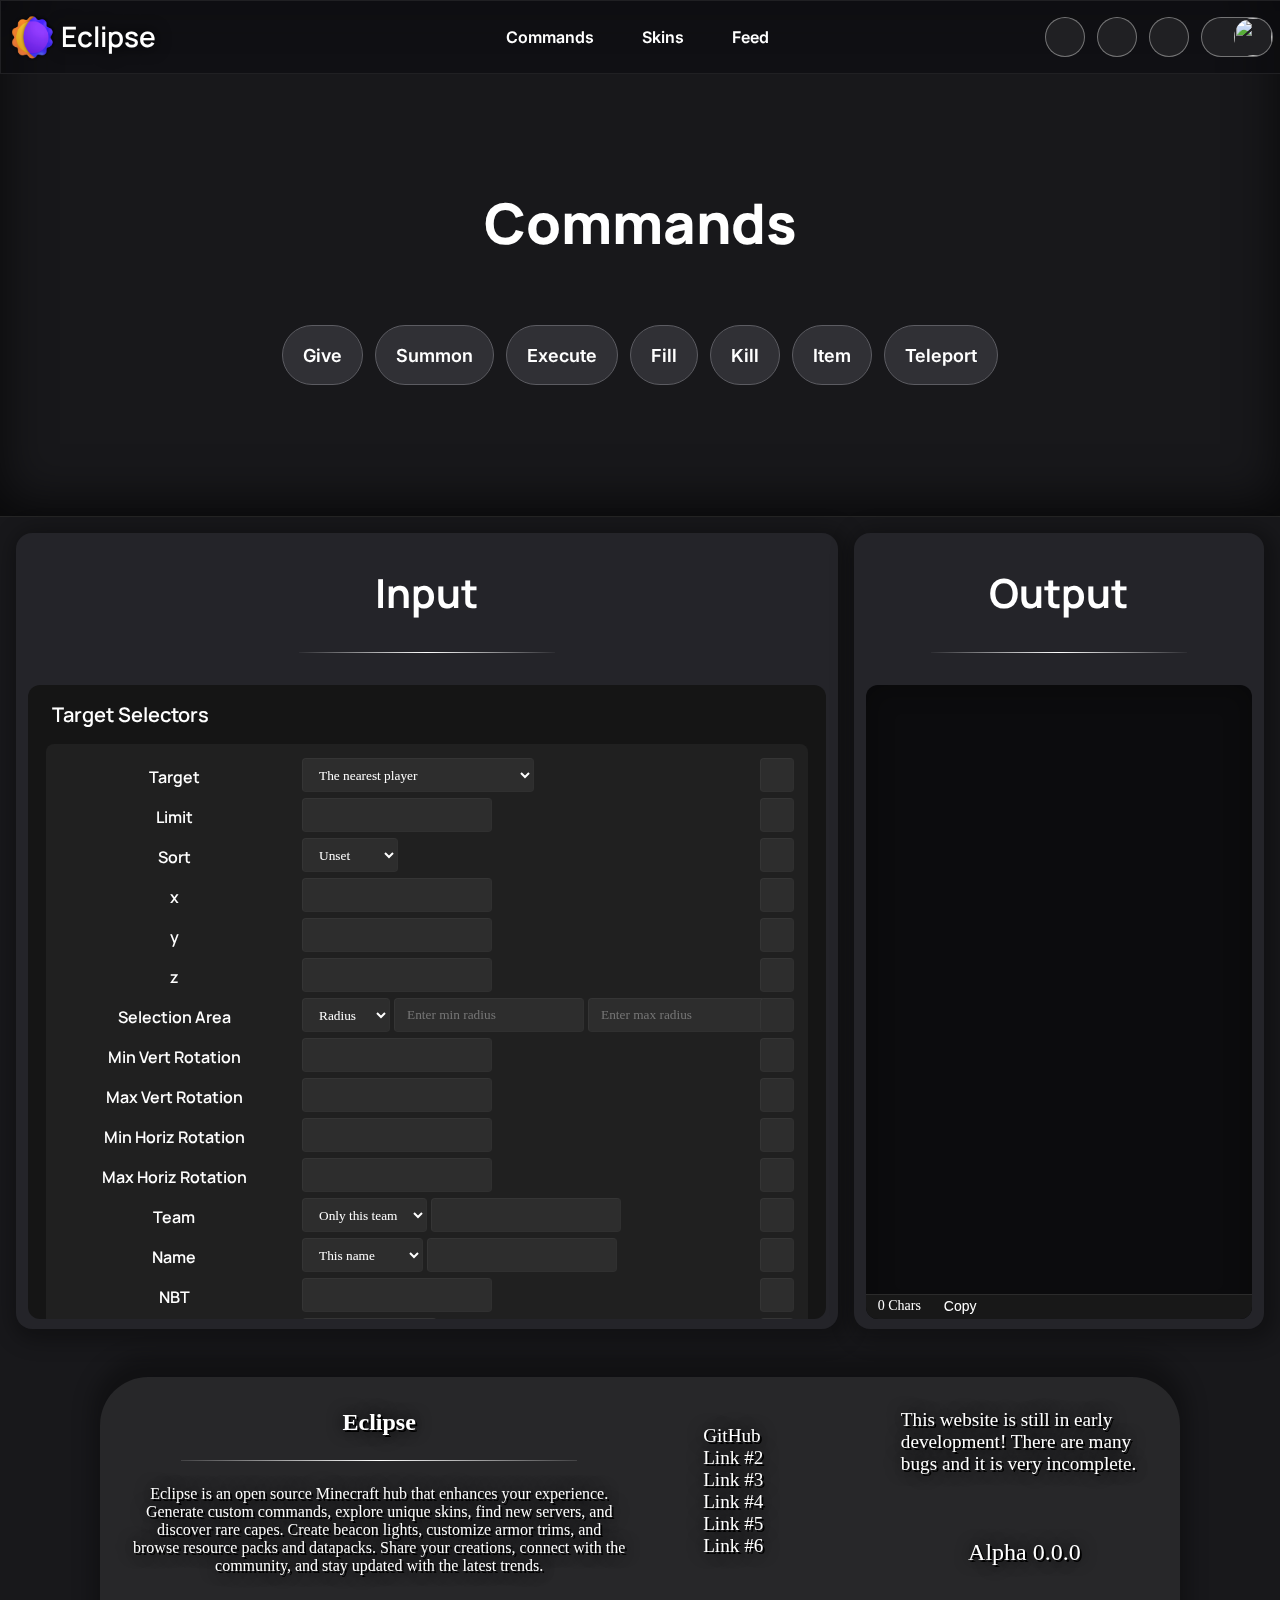
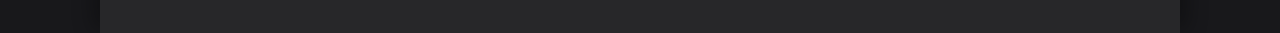
==== commit 4ace12c6: "Commit" ====
--- a/index.html
+++ b/index.html
@@ -43,9 +43,9 @@
   <!-- No Script -->
   <noscript>Either you have disabled JavaScript or your browser doesn't support it. Get a new Browser like Google Chrome, Microsoft Edge, Safari, Mozilla Firefox, Opera</noscript>
 </head>
-<meta name="google-signin-client_id" content="277266757368-8safuf3q1u7167oo6chhggrvrhgna4u0.apps.googleusercontent.com">
+<!-- <meta name="google-signin-client_id" content="277266757368-8safuf3q1u7167oo6chhggrvrhgna4u0.apps.googleusercontent.com">
 <div class="g-signin2" data-onsuccess="onSignIn"></div>
-<p>DO NOT SIGN IN, UNLESS YOU KNOW WHAT YOU ARE DOING</p>
+<p>DO NOT SIGN IN, UNLESS YOU KNOW WHAT YOU ARE DOING</p>--> 
 <body>
   <header>
     <div class="header-content">
@@ -462,6 +462,7 @@
     </div>
     <div class="footer-information">
       <p>This website is still in early development! There are many bugs and it is very incomplete.</p>
+      <p class="footer-version">Alpha 0.0.0</p>
     </div>
   </footer>
   <div id="flyout" class="flyout">
--- a/styles/footer.css
+++ b/styles/footer.css
@@ -1,11 +1,11 @@
 footer {
-    height: 192px;
-    width: min(calc(100% - 264px), calc(1280px - 264px));
-    margin-left: max(100px, calc((100% - 1280px + 200px) / 2));
+    height: max(192px, calc((1280px - 100vw) / 1.5), calc((720px - 100vw) / 1));
+    width: min(calc(100% - 66px), calc(1280px - 264px));
+    margin-left: max(1px, calc((100% - 1280px + 200px) / 2));
     background: url("https://iili.io/dY0Eas4.jpg");
-    background-position: bottom; /* Center the image */
-    background-repeat: no-repeat; /* Do not repeat the image */
-    background-size: cover; /* Resize the background image to cover the entire container */
+    background-position: bottom;
+    background-repeat: no-repeat;
+    background-size: inherit;
     background-color: #272729;
     margin-top: 32px;
     border-radius: 48px 48px 0 0;
@@ -32,7 +32,7 @@
   font-size: 120%;
   width: 20%;
   margin-top: 16px;
-  margin-left: 8%;
+  margin-left: 6vw;
 }
 
 .footer-links a:visited {
@@ -49,6 +49,12 @@
   font-size: 120%;
 }
 
+.footer-version {
+  text-align: center;
+  font-size: 24px;
+  margin-top: 64px;
+}
+
 footer p,
 footer h2,
 footer a {
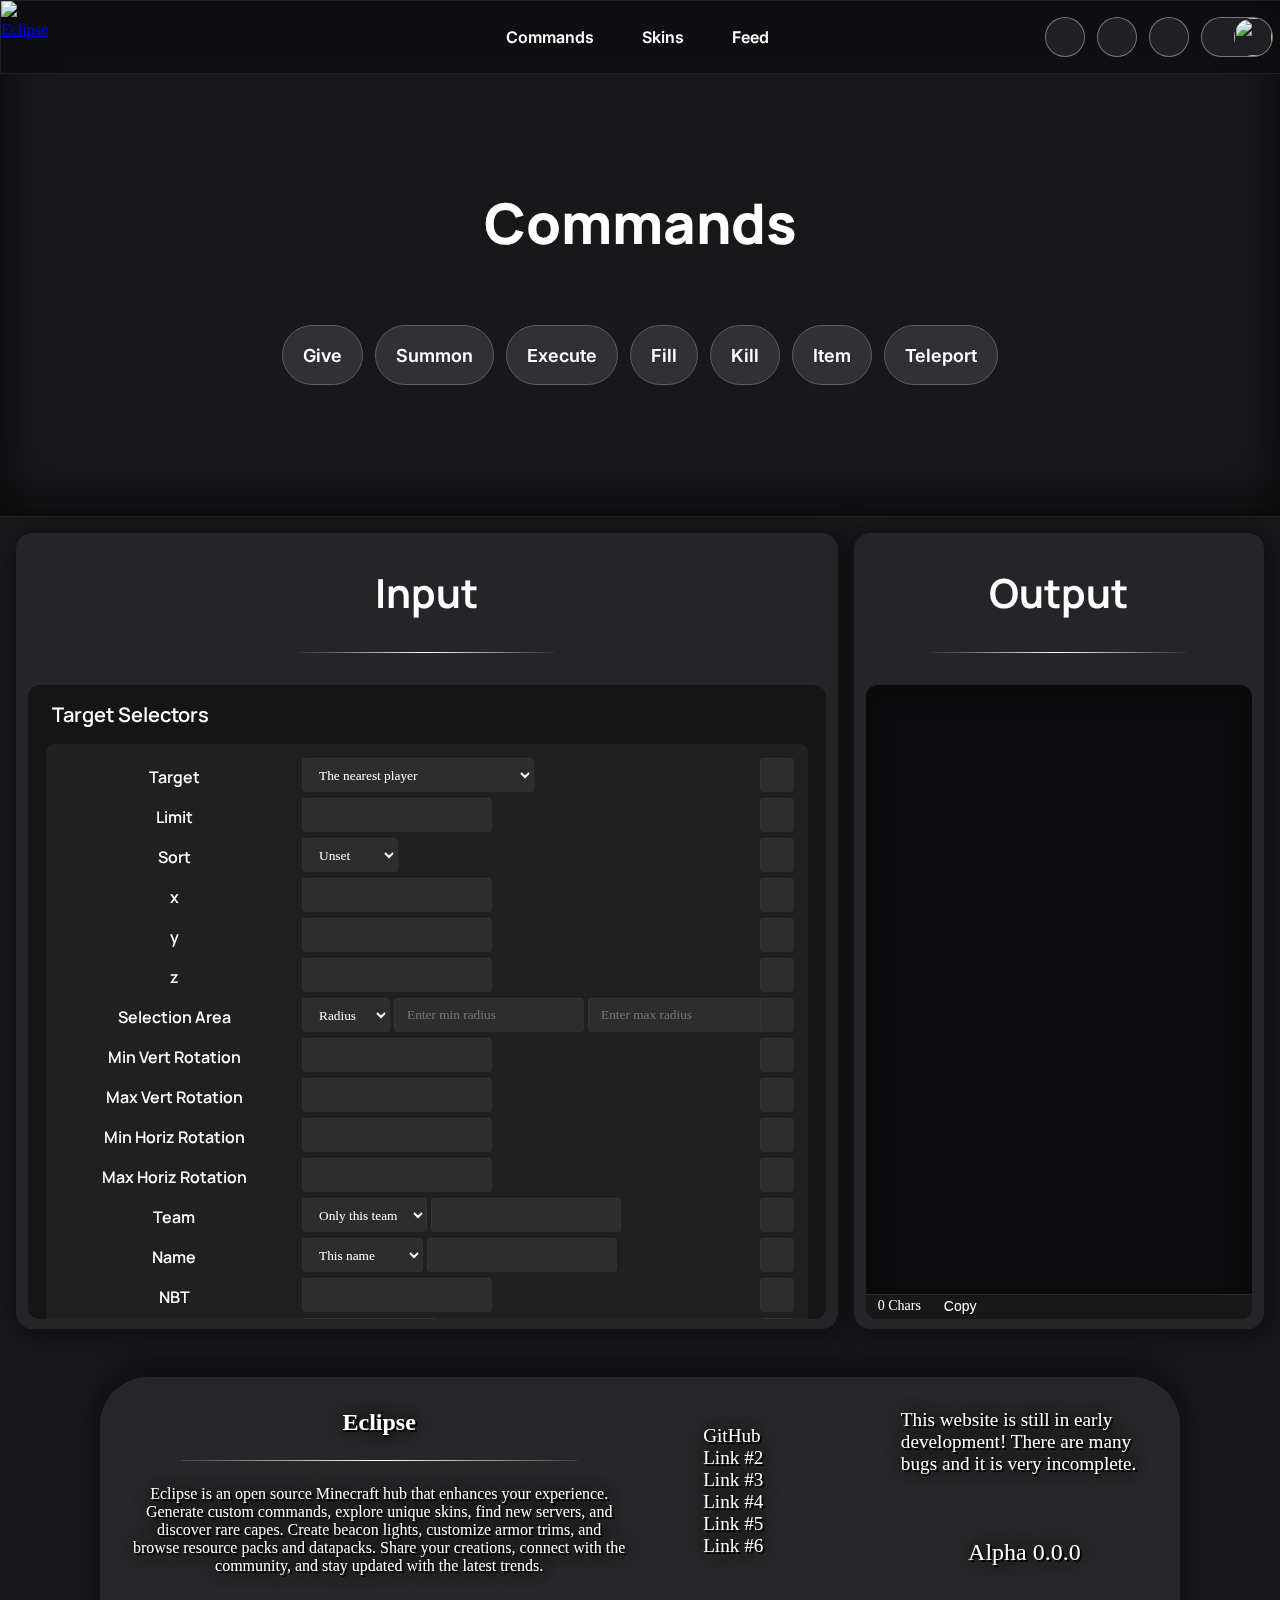
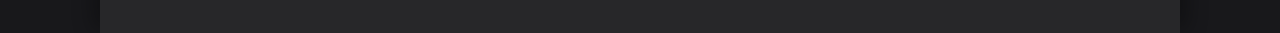
==== commit c55e8a88: "Commit" ====
--- a/index.html
+++ b/index.html
@@ -4,13 +4,13 @@
   <!-- Meta -->
   <meta charset="UTF-8">
   <meta name="viewport" content="width=device-width, initial-scale=1.0">
-  <meta name="description" content="Minecraft: Command Generators, Skins, Servers, Texture Pack and More!">
+  <meta name="description" content="Minecraft: Command Generator, Skins, Servers, Texture Packs and More!">
   <meta name="author" content="Alexander499">
   <meta name="keywords" content="Minecraft, Commands, Skins, Servers, Mods, Modpacks, Tools, Text, JSON, Tellraw, Give">
 
   <!-- Tab -->
   <title>Eclipse</title>
-  <link rel="shortcut icon" href="images/eclipse-logo.png" type="image/x-icon">
+  <link rel="shortcut icon" href="assets/images/eclipse-logo.png" type="image/x-icon">
 
   <!-- Fonts -->
   <link rel="preconnect" href="https://fonts.googleapis.com">
@@ -38,41 +38,13 @@
   <script src="scripts/flyout.js" defer></script>
   <script src="scripts/score-objectives-box.js" defer></script>
   <script src="scripts/command-generation.js" defer></script>
-  <script src="scripts/script.js" defer></script>
+  <script src="scripts/include-html.js" defer></script>
 
   <!-- No Script -->
-  <noscript>Either you have disabled JavaScript or your browser doesn't support it. Get a new Browser like Google Chrome, Microsoft Edge, Safari, Mozilla Firefox, Opera</noscript>
+  <noscript>Either you have disabled JavaScript or your browser doesn't support it. Get a new Browser (e.g. Google Chrome, Microsoft Edge, Safari, Mozilla Firefox, Opera).</noscript>
 </head>
-<!-- <meta name="google-signin-client_id" content="277266757368-8safuf3q1u7167oo6chhggrvrhgna4u0.apps.googleusercontent.com">
-<div class="g-signin2" data-onsuccess="onSignIn"></div>
-<p>DO NOT SIGN IN, UNLESS YOU KNOW WHAT YOU ARE DOING</p>--> 
 <body>
-  <header>
-    <div class="header-content">
-      <div class="header-left">
-        <button>
-          <img src="images/eclipse-logo.png">
-          <p>Eclipse</p>
-        </button>
-      </div>
-      <div class="header-center">
-        <div class="header-center-button-selected"><a>Commands</a></div>
-        <div><a>Skins</a></div>
-        <div><a>Feed</a></div>
-      </div>
-      <div class="header-right">
-        <button class="header-right-button"><p>&#xEA8F;</p></button>
-        <button class="header-right-button"><p>&#xF6FA;</p></button>
-        <button class="header-right-button"><p>&#xE793;</p></button>
-        <button class="profile-and-navigation-button">
-          <div class="profile-and-navigation-button-icon"><p>&#xE700;</p></div>
-          <div class="profile-and-navigation-button-skin-image-container">
-            <img src="https://minotar.net/helm/846e879e7c35462d8c9d8831bbb843b9/100.png">
-          </div>
-        </button>
-      </div>
-    </div>
-  </header>
+  <div include-html="assets/common-html/header.html"></div>
   <main>
     <div class="hero-section">
       <h1>Commands</h1>
@@ -154,27 +126,27 @@
                 <input type="number" id="inputSelectionAreaFour" class="input-inner-category-input-input" placeholder="Enter positive y direction">
                 <input type="number" id="inputSelectionAreaFive" class="input-inner-category-input-input" placeholder="Enter positive z direction">
               </div>
-              <button class="input-inner-category-info segoe-fluent-icons" onclick="toggleFlyout('')">&#xE897;</button>
+              <button class="input-inner-category-info segoe-fluent-icons" onclick="toggleFlyout('targetSelectors.selectionArea')">&#xE897;</button>
             </div>
             <div>
               <div class="input-inner-category-name"><p>Min Vert Rotation</p></div>
               <div class="input-inner-category-input"><input id="inputMinVertRotation" type="number"></div>
-              <button class="input-inner-category-info segoe-fluent-icons" onclick="toggleFlyout('')">&#xE897;</button>
+              <button class="input-inner-category-info segoe-fluent-icons" onclick="toggleFlyout('targetSelectors.minVertRotation')">&#xE897;</button>
             </div>
             <div>
               <div class="input-inner-category-name"><p>Max Vert Rotation</p></div>
               <div class="input-inner-category-input"><input id="inputMaxVertRotation" type="number"></div>
-              <button class="input-inner-category-info segoe-fluent-icons" onclick="toggleFlyout('')">&#xE897;</button>
+              <button class="input-inner-category-info segoe-fluent-icons" onclick="toggleFlyout('targetSelectors.maxVertRotation')">&#xE897;</button>
             </div>
             <div>
               <div class="input-inner-category-name"><p>Min Horiz Rotation</p></div>
               <div class="input-inner-category-input"><input id="inputMinHorizRotation" type="number"></div>
-              <button class="input-inner-category-info segoe-fluent-icons" onclick="toggleFlyout('')">&#xE897;</button>
+              <button class="input-inner-category-info segoe-fluent-icons" onclick="toggleFlyout('targetSelectors.minHorizRotation')">&#xE897;</button>
             </div>
             <div>
               <div class="input-inner-category-name"><p>Max Horiz Rotation</p></div>
               <div class="input-inner-category-input"><input id="inputMaxHorizRotation" type="number"></div>
-              <button class="input-inner-category-info segoe-fluent-icons" onclick="toggleFlyout('')">&#xE897;</button>
+              <button class="input-inner-category-info segoe-fluent-icons" onclick="toggleFlyout('targetSelectors.maxHorizRotation')">&#xE897;</button>
             </div>
             <div>
               <div class="input-inner-category-name"><p>Team</p></div>
@@ -187,7 +159,7 @@
                 </select>
                 <div class="input-inner-category-input"><input id="inputTeam" type="text"></div>
               </div>
-              <button class="input-inner-category-info segoe-fluent-icons" onclick="toggleFlyout('')">&#xE897;</button>
+              <button class="input-inner-category-info segoe-fluent-icons" onclick="toggleFlyout('targetSelectors.team')">&#xE897;</button>
             </div>
             <div>
               <div class="input-inner-category-name"><p>Name</p></div>
@@ -198,12 +170,12 @@
                 </select>
                 <div class="input-inner-category-input"><input id="inputName" type="text"></div>
               </div>
-              <button class="input-inner-category-info segoe-fluent-icons" onclick="toggleFlyout('')">&#xE897;</button>
+              <button class="input-inner-category-info segoe-fluent-icons" onclick="toggleFlyout('targetSelectors.name')">&#xE897;</button>
             </div>
             <div>
               <div class="input-inner-category-name"><p>NBT</p></div>
               <div class="input-inner-category-input"><input id="inputNbt" type="text"></div>
-              <button class="input-inner-category-info segoe-fluent-icons" onclick="toggleFlyout('')">&#xE897;</button>
+              <button class="input-inner-category-info segoe-fluent-icons" onclick="toggleFlyout('targetSelectors.nbt')">&#xE897;</button>
             </div>
             <div>
               <div class="input-inner-category-name"><p>Game Mode</p></div>
@@ -221,39 +193,39 @@
                   <p>Invert</p>
                 </label>
               </div>
-              <button class="input-inner-category-info segoe-fluent-icons" onclick="toggleFlyout('')">&#xE897;</button>
+              <button class="input-inner-category-info segoe-fluent-icons" onclick="toggleFlyout('targetSelectors.gameMode')">&#xE897;</button>
             </div>
             <div>
               <div class="input-inner-category-name"><p>Min XP Level</p></div>
               <div class="input-inner-category-input"><input id="inputMinXpLevel" type="number"></div>
-              <button class="input-inner-category-info segoe-fluent-icons" onclick="toggleFlyout('')">&#xE897;</button>
+              <button class="input-inner-category-info segoe-fluent-icons" onclick="toggleFlyout('targetSelectors.minXpLevel')">&#xE897;</button>
             </div>
             <div>
               <div class="input-inner-category-name"><p>Max XP Level</p></div>
               <div class="input-inner-category-input"><input id="inputMaxXpLevel" type="number"></div>
-              <button class="input-inner-category-info segoe-fluent-icons" onclick="toggleFlyout('')">&#xE897;</button>
+              <button class="input-inner-category-info segoe-fluent-icons" onclick="toggleFlyout('targetSelectors.maxXpLevel')">&#xE897;</button>
             </div>
             <div>
               <div class="input-inner-category-name"><p>Advancements</p></div>
               <div class="input-inner-category-input"><input id="inputAdvancements" type="text"></div>
-              <button class="input-inner-category-info segoe-fluent-icons" onclick="toggleFlyout('')">&#xE897;</button>
+              <button class="input-inner-category-info segoe-fluent-icons" onclick="toggleFlyout('targetSelectors.advancements')">&#xE897;</button>
             </div>
             <div>
               <div class="input-inner-category-name"><p>Tags</p></div>
               <div class="input-inner-category-input"><input id="inputTags" type="text"></div>
-              <button class="input-inner-category-info segoe-fluent-icons" onclick="toggleFlyout('')">&#xE897;</button>
+              <button class="input-inner-category-info segoe-fluent-icons" onclick="toggleFlyout('targetSelectors.tags')">&#xE897;</button>
             </div>
             <div>
               <div class="input-inner-category-name"><p>Predicates</p></div>
               <div class="input-inner-category-input"><input id="inputPredicates" type="text"></div>
-              <button class="input-inner-category-info segoe-fluent-icons" onclick="toggleFlyout('')">&#xE897;</button>
+              <button class="input-inner-category-info segoe-fluent-icons" onclick="toggleFlyout('targetSelectors.predicates')">&#xE897;</button>
             </div>
             <div>
               <div class="input-inner-category-name"><p>Score Objectives</p></div>
               <div class="input-inner-category-input">
                 <button id="addScoreObjectivesBoxButton" class="input-inner-category-input-button segoe-fluent-icons">&#xE710;</button>
               </div>
-              <button class="input-inner-category-info segoe-fluent-icons" onclick="toggleFlyout('')">&#xE897;</button>
+              <button class="input-inner-category-info segoe-fluent-icons" onclick="toggleFlyout('targetSelectors.scoreObjectives')">&#xE897;</button>
             </div>
             <div id="scoreObjectivesBoxContainer" class="score-objectives-box-main"></div>
           </div>
@@ -444,27 +416,7 @@
       </div>
     </div>
   </main>
-  <footer>
-    <div class="footer-about">
-      <h2>Eclipse</h2>
-      <div class="footer-separator"></div>
-      <p>
-        Eclipse is an open source Minecraft hub that enhances your experience. Generate custom commands, explore unique skins, find new servers, and discover rare capes. Create beacon lights, customize armor trims, and browse resource packs and datapacks. Share your creations, connect with the community, and stay updated with the latest trends.
-      </p>
-    </div>
-    <div class="footer-links">
-      <div><a href="https://github.com/Alexander-499/eclipse">GitHub</a></div>
-      <div><a>Link #2</a></div>
-      <div><a>Link #3</a></div>
-      <div><a>Link #4</a></div>
-      <div><a>Link #5</a></div>
-      <div><a>Link #6</a></div>
-    </div>
-    <div class="footer-information">
-      <p>This website is still in early development! There are many bugs and it is very incomplete.</p>
-      <p class="footer-version">Alpha 0.0.0</p>
-    </div>
-  </footer>
+  <div include-html="assets/common-html/footer.html"></div>
   <div id="flyout" class="flyout">
     <div id="flyoutContent" class="flyout-content"></div>
     <div class="flyout-buttons">
--- a/styles/hero-section.css
+++ b/styles/hero-section.css
@@ -3,9 +3,9 @@
   padding-top: 56px;
   /* background: linear-gradient(175deg, rgba(82,0,91,1) 0%, rgba(67,0,91,1) 23%, rgba(0,129,140,1) 100%); */
   background-image: url("https://iili.io/dY0Elql.png");
-  background-position: center; /* Center the image */
-  background-repeat: no-repeat; /* Do not repeat the image */
-  background-size: cover; /* Resize the background image to cover the entire container */
+  background-position: 50% 50%;
+  background-repeat: no-repeat;
+  background-size: cover;
   backdrop-filter: blur(20px);
   border-bottom-color: rgba(39, 39, 39, 0.9);
   border-bottom-width: 1px;
@@ -15,7 +15,7 @@
 
 .hero-section h1 {
   text-align: center;
-  font-size: 56px;
+  font-size: min(56px, 15vw);
   font-family: Manrope;
   font-weight: 900;
   margin-top: 128px;
@@ -26,7 +26,13 @@
   flex-direction: row;
   justify-content: center;
   margin-top: 64px;
-  overflow: auto;
+  overflow: scroll;
+}
+
+@media (max-width: 720px) {
+  .hero-section > div {
+    justify-content: unset;
+  }
 }
 
 .hero-section > div > div > button {
--- a/styles/style.css
+++ b/styles/style.css
@@ -318,6 +318,7 @@
 
 .score-objectives-box-main {
   margin-left: 256px;
+  overflow-x: scroll;
 }
 
 .score-objectives-box {
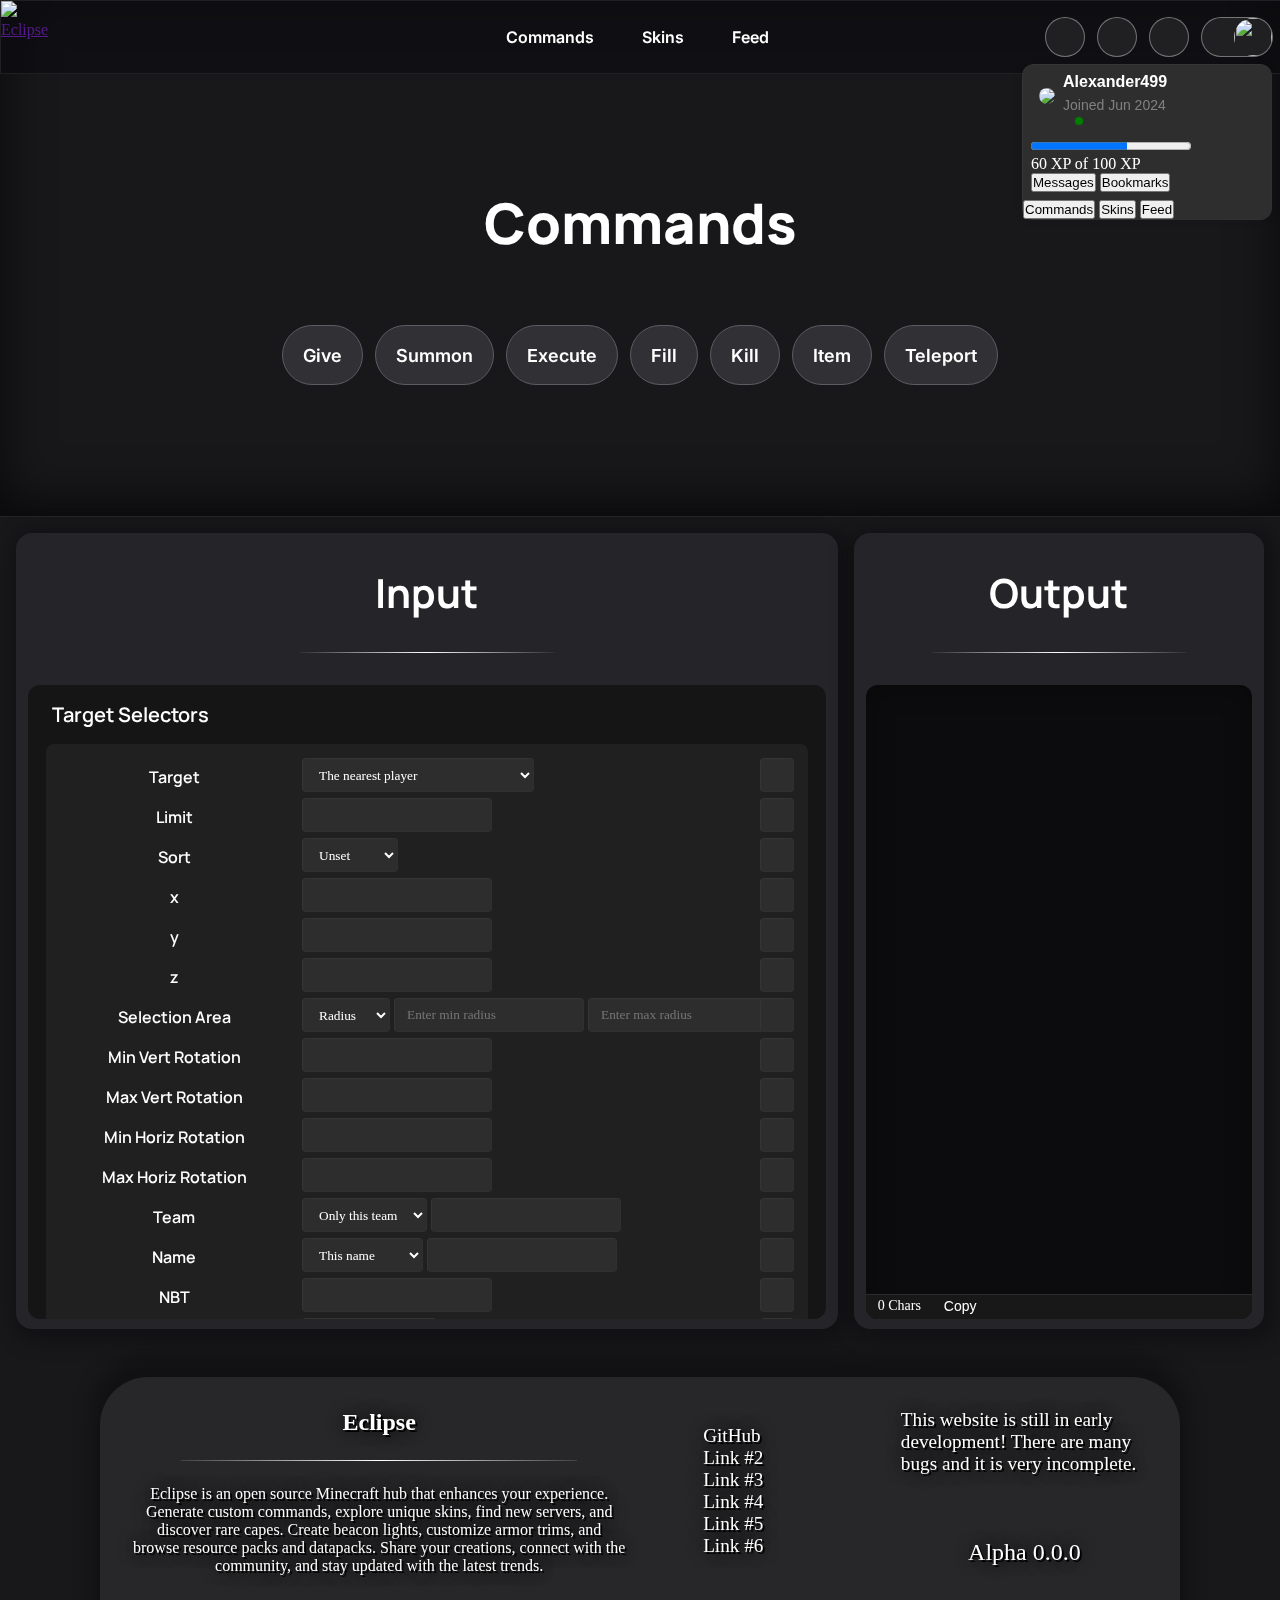
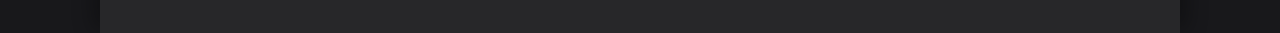
==== commit fe116d3e: "Commit" ====
--- a/index.html
+++ b/index.html
@@ -24,6 +24,7 @@
   <link rel="stylesheet" href="styles/hero-section.css">
   <link rel="stylesheet" href="styles/footer.css">
   <link rel="stylesheet" href="styles/flyout.css">
+  <link rel="stylesheet" href="styles/nav-menu.css">
   <link rel="stylesheet" href="styles/style.css">
 
   <!-- Lists -->
@@ -39,6 +40,7 @@
   <script src="scripts/score-objectives-box.js" defer></script>
   <script src="scripts/command-generation.js" defer></script>
   <script src="scripts/include-html.js" defer></script>
+  <script src="scripts/nav-menu.js" defer></script>
 
   <!-- No Script -->
   <noscript>Either you have disabled JavaScript or your browser doesn't support it. Get a new Browser (e.g. Google Chrome, Microsoft Edge, Safari, Mozilla Firefox, Opera).</noscript>
--- a/styles/flyout.css
+++ b/styles/flyout.css
@@ -12,7 +12,7 @@
     background-color: #2e2e2e;
     box-shadow: 0 0 10px rgba(0,0,0,0.1);
     color: white;
-    border-radius: 8px;
+    border-radius: 12px;
     font-family: Segoe UI;
     z-index: 1000;
     display: none;
--- a/styles/nav-menu.css
+++ b/styles/nav-menu.css
@@ -0,0 +1,120 @@
+.nav-menu {
+  width: 248px;
+  position: fixed;
+  top: 64px;
+  right: calc(8px);
+  border-width: 1px;
+  border-style: solid;
+  border-top-color: #353535;
+  border-right-color: #303030;
+  border-bottom-color: #303030;
+  border-left-color: #353535;
+  background-color: #2e2e2e;
+  box-shadow: 0 0 10px rgba(0,0,0,0.1);
+  color: white;
+  border-radius: 12px;
+  font-family: Segoe UI;
+  z-index: 1000;
+  /* display: none;
+  transform: translateY(-50%) scale(0.67, 0); */
+  transition: transform 0.3s ease;
+}
+
+.nav-menu.show {
+  display: block;
+  transform: translateY(0) scale(1, 1);
+}
+
+.nav-menu-profile {
+  margin: 8px;
+}
+
+.nav-menu-profile > div {
+  gap: 8px;
+}
+
+.nav-menu-profile-information {
+  display: flex;
+}
+
+.nav-menu-profile-button-container {
+  height: 64px;
+  width: 180px;
+}
+
+.nav-menu-profile-button {
+  display: flex;
+  background-color: transparent;
+  border: none;
+  align-items: center;
+  cursor: pointer;
+  transition-duration: 300ms;
+}
+
+.nav-menu-profile-button:hover {
+  transform: scale(1.05);
+}
+
+.nav-menu-profile-button:active {
+  transform: scale(0.95);
+}
+
+.nav-menu-profile-button-head {
+  margin: 8px;
+}
+
+.nav-menu-profile-button-head > img {
+  height: 48px;
+  border-radius: 50%;
+}
+
+.nav-menu-profile-button-head > div {
+  height: 8px;
+  width: 8px;
+  background-color: green;
+  position: absolute;
+  top: 48px;
+  left: 48px;
+  border: #2e2e2e 4px solid;
+  border-radius: 50%;
+}
+
+.nav-menu-profile-button-text {
+  height: 48px;
+}
+
+.nav-menu-profile-button-text > p {
+  height: 24px;
+  text-align: left;
+}
+
+.nav-menu-profile-button-text-name {
+  font-size: 16px;
+  font-weight: 600;
+  color: white;
+}
+
+.nav-menu-profile-button-text-joined {
+  font-size: 14px;
+  font-weight: 500;
+  color: gray;
+}
+
+.nav-menu-settings-button-container {
+  height: 64px;
+  width: 48px;
+}
+
+.nav-menu-settings-button-container > button {
+  height: 32px;
+  width: 32px;
+  background-color: transparent;
+  border: none;
+  margin: 16px 8px;
+  cursor: pointer;
+}
+
+.nav-menu-settings-button-container > button > p {
+  color: white;
+  font-size: 20px;
+}